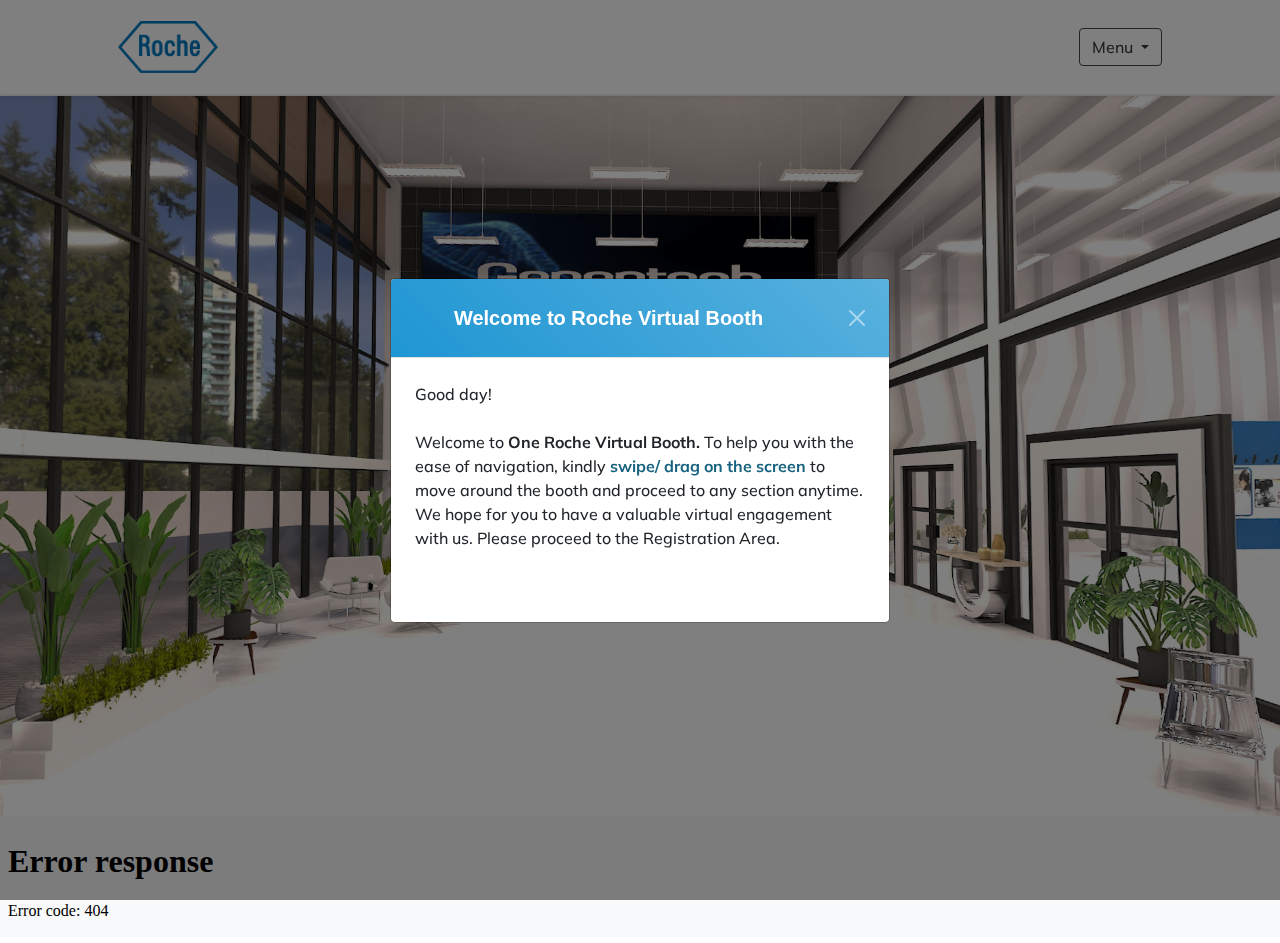
==== index.html @ 0500ba72 "Initial Commit" ====
<!DOCTYPE html>
<html lang="en">

<head>
    <meta charset="utf-8" />
    <meta name="viewport" content="width=device-width, initial-scale=1, shrink-to-fit=no" />
    <meta name="description" content="" />
    <meta name="author" content="" />
    <title>Welcome to One Roche</title>
    <link rel="icon" type="image/x-icon" href="Images/RocheIcon.png" />
    <!-- Bootstrap icons-->
    <link href="https://cdn.jsdelivr.net/npm/bootstrap-icons@1.5.0/font/bootstrap-icons.css" rel="stylesheet" />
    <!-- Google fonts-->
    <link rel="preconnect" href="https://fonts.gstatic.com" />
    <link href="https://fonts.googleapis.com/css2?family=Newsreader:ital,wght@0,600;1,600&amp;display=swap"
        rel="stylesheet" />
    <link
        href="https://fonts.googleapis.com/css2?family=Mulish:ital,wght@0,300;0,500;0,600;0,700;1,300;1,500;1,600;1,700&amp;display=swap"
        rel="stylesheet" />
    <link href="https://fonts.googleapis.com/css2?family=Kanit:ital,wght@0,400;1,400&amp;display=swap"
        rel="stylesheet" />
    <!-- Core theme CSS (includes Bootstrap)-->
    <link href="css/styles.css" rel="stylesheet" />
</head>

<body id="page-top">
    <!-- <iframe src="music/Full Track.mp3?autoplay=1" frameborder="0"></iframe> -->

    <!-- Navigation-->
    <nav class="navbar navbar-expand-lg navbar-light fixed-top shadow-sm" id="mainNav">
        <div class="container px-5">
            <a class="navbar-brand fw-bold" href="#page-top"><img src="Images/RocheLogo.jpg" width="100px"></a>
            <div class="dropdown">
                <button class="btn btn-secondary dropdown-toggle" type="button" id="dropdownMenuButton1"
                    data-bs-toggle="dropdown" aria-expanded="false">
                    Menu
                </button>
                <ul class="dropdown-menu" aria-labelledby="dropdownMenuButton1">
                    <li><a class="dropdown-item" data-bs-toggle="modal" data-bs-target="#myModal-intro"
                            href="#">Information</a></li>
                    <li><a class="dropdown-item" href="#">Survey Form</a></li>

                </ul>



            </div>
    </nav>
    <!-- Mashead header-->
    <header class="masthead">

        <iframe src="Lobby/lobby-index.html" height="720px" width="100%" title="description"></iframe>


        <div style="width: 300px; height: 115px;">
            <embed src="music/Full Track.mp3?autoplay=1" wmode="transparent" type="video/mp4" width="100%" height="100%"
                allow="autoplay; encrypted-media; picture-in-picture" allowfullscreen title="Keyboard Cat">
        </div>
        </div>
        </div>
        </div>

        <!-- Footer-->
        <!-- Feedback Modal-->
        <div class="modal fade" id="feedbackModal" tabindex="-1" aria-labelledby="feedbackModalLabel"
            aria-hidden="true">
            <div class="modal-dialog modal-dialog-centered">
                <div class="modal-content">
                    <div class="modal-header bg-gradient-primary-to-secondary p-4">
                        <h5 class="modal-title font-alt text-white" id="feedbackModalLabel">Send feedback</h5>
                        <button class="btn-close btn-close-white" type="button" data-bs-dismiss="modal"
                            aria-label="Close"></button>
                    </div>
                    <div class="modal-body border-0 p-4">
                        <!-- * * * * * * * * * * * * * * *-->
                        <!-- * * SB Forms Contact Form * *-->
                        <!-- * * * * * * * * * * * * * * *-->
                        <!-- This form is pre-integrated with SB Forms.-->
                        <!-- To make this form functional, sign up at-->
                        <!-- https://startbootstrap.com/solution/contact-forms-->
                        <!-- to get an API token!-->
                        <form id="contactForm" data-sb-form-api-token="API_TOKEN">
                            <!-- Name input-->
                            <div class="form-floating mb-3">
                                <input class="form-control" id="name" type="text" placeholder="Enter your name..."
                                    data-sb-validations="required" />
                                <label for="name">Full name</label>
                                <div class="invalid-feedback" data-sb-feedback="name:required">A name is required.</div>
                            </div>
                            <!-- Email address input-->
                            <div class="form-floating mb-3">
                                <input class="form-control" id="email" type="email" placeholder="name@example.com"
                                    data-sb-validations="required,email" />
                                <label for="email">Email address</label>
                                <div class="invalid-feedback" data-sb-feedback="email:required">An email is required.
                                </div>
                                <div class="invalid-feedback" data-sb-feedback="email:email">Email is not valid.</div>
                            </div>
                            <!-- Phone number input-->
                            <div class="form-floating mb-3">
                                <input class="form-control" id="phone" type="tel" placeholder="(123) 456-7890"
                                    data-sb-validations="required" />
                                <label for="phone">Phone number</label>
                                <div class="invalid-feedback" data-sb-feedback="phone:required">A phone number is
                                    required.</div>
                            </div>
                            <!-- Message input-->
                            <div class="form-floating mb-3">
                                <textarea class="form-control" id="message" type="text"
                                    placeholder="Enter your message here..." style="height: 10rem"
                                    data-sb-validations="required"></textarea>
                                <label for="message">Message</label>
                                <div class="invalid-feedback" data-sb-feedback="message:required">A message is required.
                                </div>
                            </div>
                            <!-- Submit success message-->
                            <!---->
                            <!-- This is what your users will see when the form-->
                            <!-- has successfully submitted-->
                            <div class="d-none" id="submitSuccessMessage">
                                <div class="text-center mb-3">
                                    <div class="fw-bolder">Form submission successful!</div>
                                    To activate this form, sign up at
                                    <br />
                                    <a
                                        href="https://startbootstrap.com/solution/contact-forms">https://startbootstrap.com/solution/contact-forms</a>
                                </div>
                            </div>
                            <!-- Submit error message-->
                            <!---->
                            <!-- This is what your users will see when there is-->
                            <!-- an error submitting the form-->
                            <div class="d-none" id="submitErrorMessage">
                                <div class="text-center text-danger mb-3">Error sending message!</div>
                            </div>
                            <!-- Submit Button-->
                            <div class="d-grid"><button class="btn btn-primary rounded-pill btn-lg disabled"
                                    id="submitButton" type="submit">Submit</button></div>
                        </form>
                    </div>
                </div>
            </div>
        </div>

        <div class="modal fade" id="myModal-intro" tabindex="-1" aria-labelledby="feedbackModalLabel"
            aria-hidden="true">
            <div class="modal-dialog modal-dialog-centered">
                <div class="modal-content">
                    <div class="modal-header bg-gradient-primary-to-secondary p-4">
                        <h5 class="modal-title font-alt text-white" id="feedbackModalLabel">Welcome to Roche Virtual
                            Booth</h5>
                        <button class="btn-close btn-close-white" type="button" data-bs-dismiss="modal"
                            aria-label="Close"></button>
                    </div>
                    <div class="modal-body border-0 p-4">
                        <!-- * * * * * * * * * * * * * * *-->
                        <!-- * * SB Forms Contact Form * *-->
                        <!-- * * * * * * * * * * * * * * *-->
                        <!-- This form is pre-integrated with SB Forms.-->
                        <!-- To make this form functional, sign up at-->
                        <!-- https://startbootstrap.com/solution/contact-forms-->
                        <!-- to get an API token!-->
                        Good day! <br><br>
                        Welcome to <b>One Roche Virtual Booth. </b>To help you with the ease of navigation, kindly
                        <span class="blue">swipe/ drag on the screen</span> to move around the booth and proceed to any
                        section anytime. <br>
                        We hope for you to have a valuable virtual engagement with us.

                        Please proceed to the Registration Area.



                        <br> <br>
                        <br>
                    </div>
                </div>
            </div>
        </div>


        <div class="modal fade" id="myModal-info" tabindex="-1" aria-labelledby="feedbackModalLabel" aria-hidden="true">
            <div class="modal-dialog modal-dialog-centered">
                <div class="modal-content">
                    <div class="modal-header bg-gradient-primary-to-secondary p-4">
                        <h5 class="modal-title font-alt text-white" id="feedbackModalLabel">Welcome to Roche Virtual
                            Booth</h5>
                        <button class="btn-close btn-close-white" type="button" data-bs-dismiss="modal"
                            aria-label="Close"></button>
                    </div>
                    <div class="modal-body border-0 p-4">
                        <!-- * * * * * * * * * * * * * * *-->
                        <!-- * * SB Forms Contact Form * *-->
                        <!-- * * * * * * * * * * * * * * *-->
                        <!-- This form is pre-integrated with SB Forms.-->
                        <!-- To make this form functional, sign up at-->
                        <!-- https://startbootstrap.com/solution/contact-forms-->
                        <!-- to get an API token!-->
                        To help you with the ease of navigation, kindly use the <span class="blue-regular">*arrow
                        </span> <span class="blue">(+) </span>
                        to move around the booth and proceed to any section anytime. Use
                        the click link icon<span class="blue-regular"> (*provide screenshot of icon) </span> to direct
                        you to a
                        specific information. Should you wish to speak to our reliable
                        <span class="blue"> **Patient Journey Partner (PJP)</span> and <span class="blue">Health System
                            Partner (HSP)
                            [who from medical and Diagnostics], </span>you may click on the 3D Roche
                        Personnel Image to lead you to our PJP and HSP. <span class="blue-regular"></span> **You may
                        click on the desk phone or laptop to get other contact information.</span>
                        <br>
                        <br>
                        <br>

                    </div>
                </div>
            </div>
        </div>




        <div id="myModal" class="modal fade">
            <div class="modal-dialog">
                <div class="modal-content">
                    <div class="modal-header">
                        <h5 class="modal-title">Welcome to Roche Virtual Booth</h5>

                    </div>
                    <div class="modal-body">
                        To help you with the ease of navigation, kindly use the *arrow (+) to move around the booth and
                        proceed to any section anytime. Use the click link icon (*provide screenshot of icon) to direct
                        you to a specific information. Should you wish to speak to our reliable **Patient Journey
                        Partner (PJP) and Health System Partner (HSP) [who from medical and Diagnostics], you may click
                        on the 3D Roche Personnel Image to lead you to our PJP and HSP. **You may click on the desk
                        phone or laptop to get other contact information.
                        <br>
                        <br>
                        <br>
                        <center> <button type="submit" class="btn btn-primary">Enter</button></center>
                        </form>
                    </div>
                </div>
            </div>
        </div>

        <!-- Bootstrap core JS-->
        <script src="https://cdn.jsdelivr.net/npm/bootstrap@5.1.0/dist/js/bootstrap.bundle.min.js"></script>
        <!-- Core theme JS-->
        <script src="js/scripts.js"></script>
        <!-- * * * * * * * * * * * * * * * * * * * * * * * * * * * * * * * * * * * * * * * *-->
        <!-- * *                               SB Forms JS                               * *-->
        <!-- * * Activate your form at https://startbootstrap.com/solution/contact-forms * *-->
        <!-- * * * * * * * * * * * * * * * * * * * * * * * * * * * * * * * * * * * * * * * *-->
        <script src="https://cdn.startbootstrap.com/sb-forms-latest.js"></script>

        <script src="https://code.jquery.com/jquery-3.5.1.min.js"></script>
        <script src="https://stackpath.bootstrapcdn.com/bootstrap/4.5.0/js/bootstrap.min.js"></script>
        <script>
            $(document).ready(function () {
                $("#myModal-intro").modal('show');
            });
        </script>
</body>

</html>
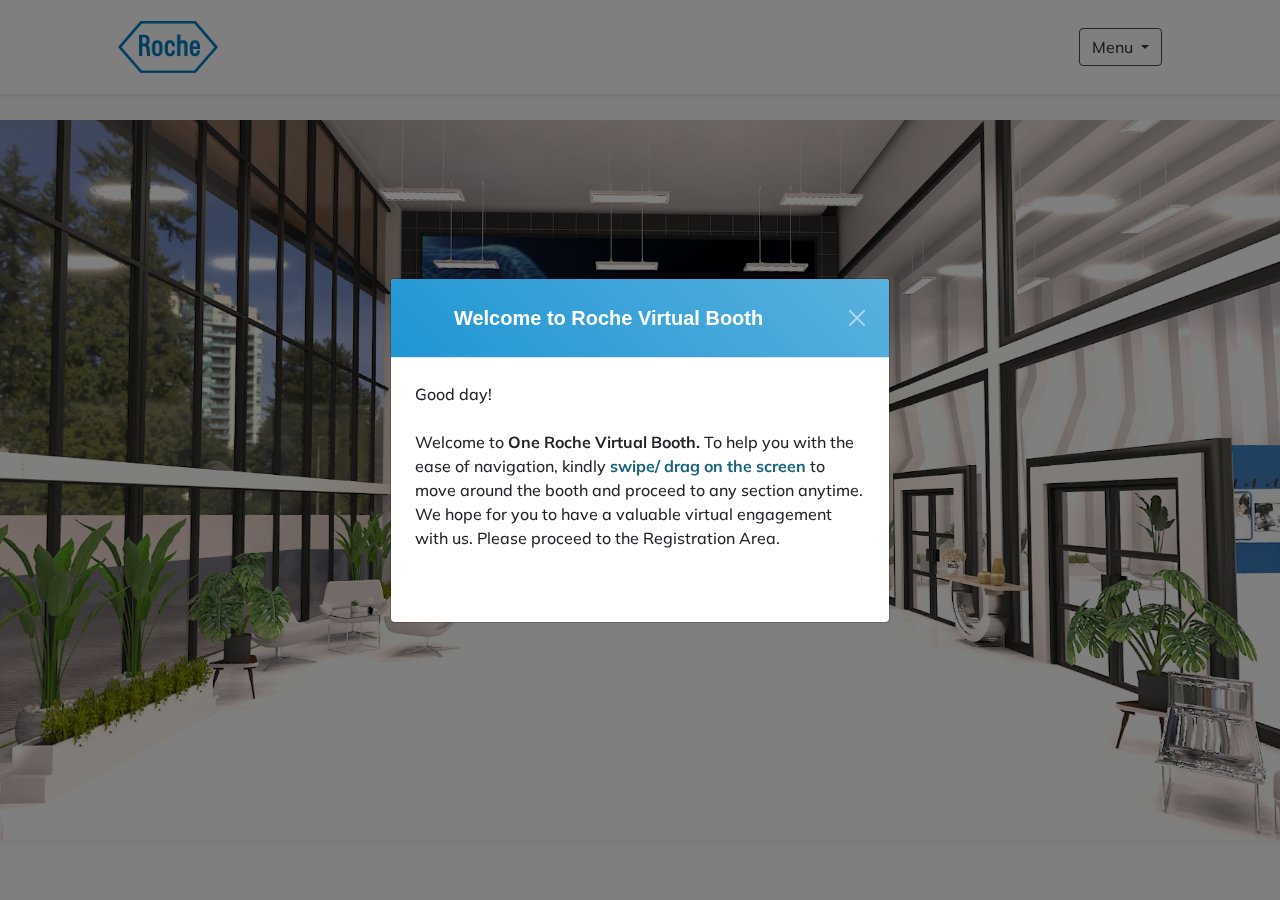
==== commit 5272c77a: "second commit" ====
--- a/index.html
+++ b/index.html
@@ -24,8 +24,8 @@
 </head>
 
 <body id="page-top">
-    <!-- <iframe src="music/Full Track.mp3?autoplay=1" frameborder="0"></iframe> -->
-
+
+    <embed src="music/Full Track.mp3" loop="true" autostart="true" width="2" height="0">
     <!-- Navigation-->
     <nav class="navbar navbar-expand-lg navbar-light fixed-top shadow-sm" id="mainNav">
         <div class="container px-5">
@@ -52,10 +52,10 @@
         <iframe src="Lobby/lobby-index.html" height="720px" width="100%" title="description"></iframe>
 
 
-        <div style="width: 300px; height: 115px;">
+        <!-- <div style="width: 300px; height: 115px;">
             <embed src="music/Full Track.mp3?autoplay=1" wmode="transparent" type="video/mp4" width="100%" height="100%"
                 allow="autoplay; encrypted-media; picture-in-picture" allowfullscreen title="Keyboard Cat">
-        </div>
+        </div> -->
         </div>
         </div>
         </div>
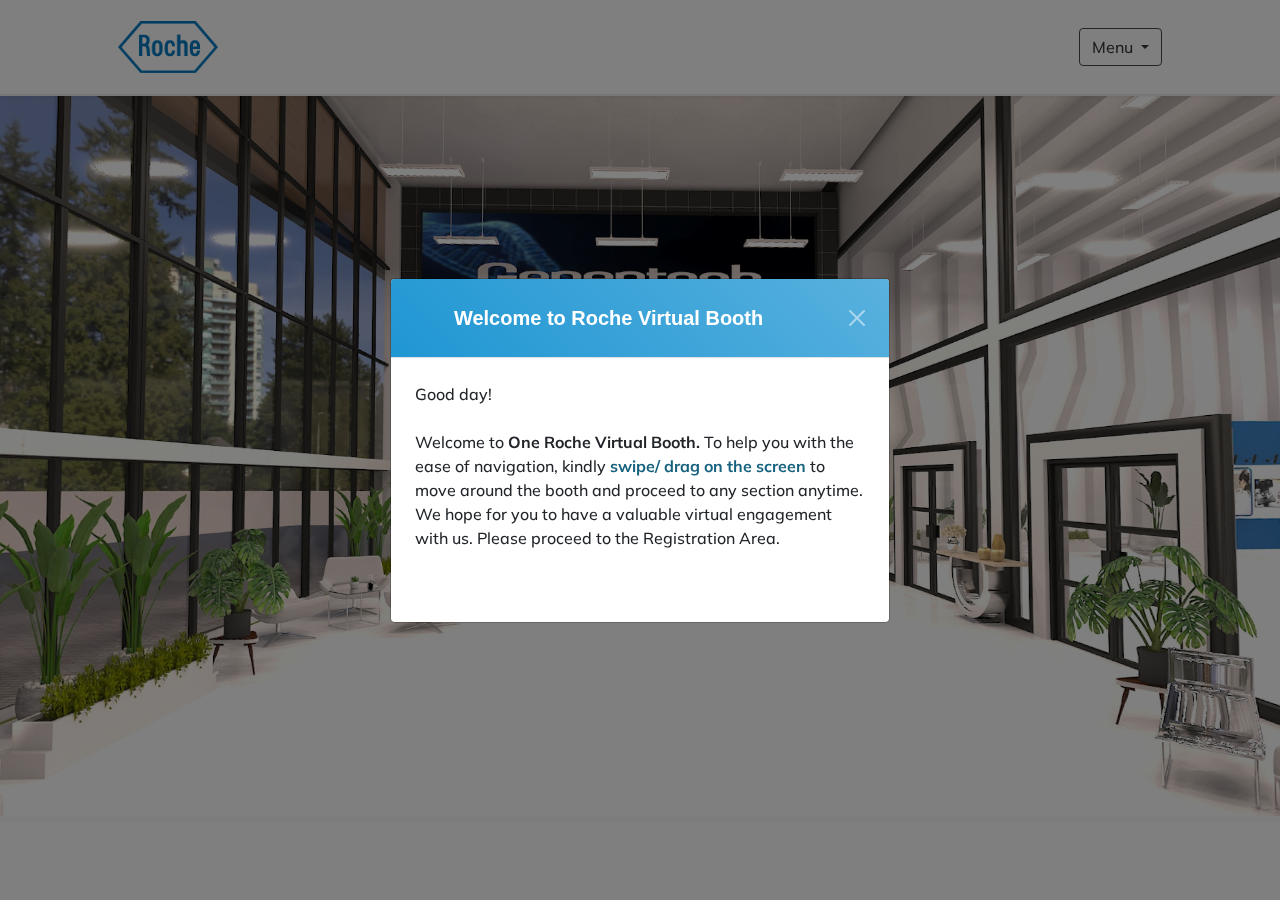
==== commit f7cf6a19: "added background music" ====
--- a/index.html
+++ b/index.html
@@ -24,8 +24,9 @@
 </head>
 
 <body id="page-top">
-
-    <embed src="music/Full Track.mp3" loop="true" autostart="true" width="2" height="0">
+    <audio id="bgMusic">
+        <source src="music/Full Track.mp3" type="audio/mp3">
+    </audio>
     <!-- Navigation-->
     <nav class="navbar navbar-expand-lg navbar-light fixed-top shadow-sm" id="mainNav">
         <div class="container px-5">
@@ -254,11 +255,7 @@
 
         <script src="https://code.jquery.com/jquery-3.5.1.min.js"></script>
         <script src="https://stackpath.bootstrapcdn.com/bootstrap/4.5.0/js/bootstrap.min.js"></script>
-        <script>
-            $(document).ready(function () {
-                $("#myModal-intro").modal('show');
-            });
-        </script>
+        <script src="js/index.js"></script>
 </body>
 
 </html>